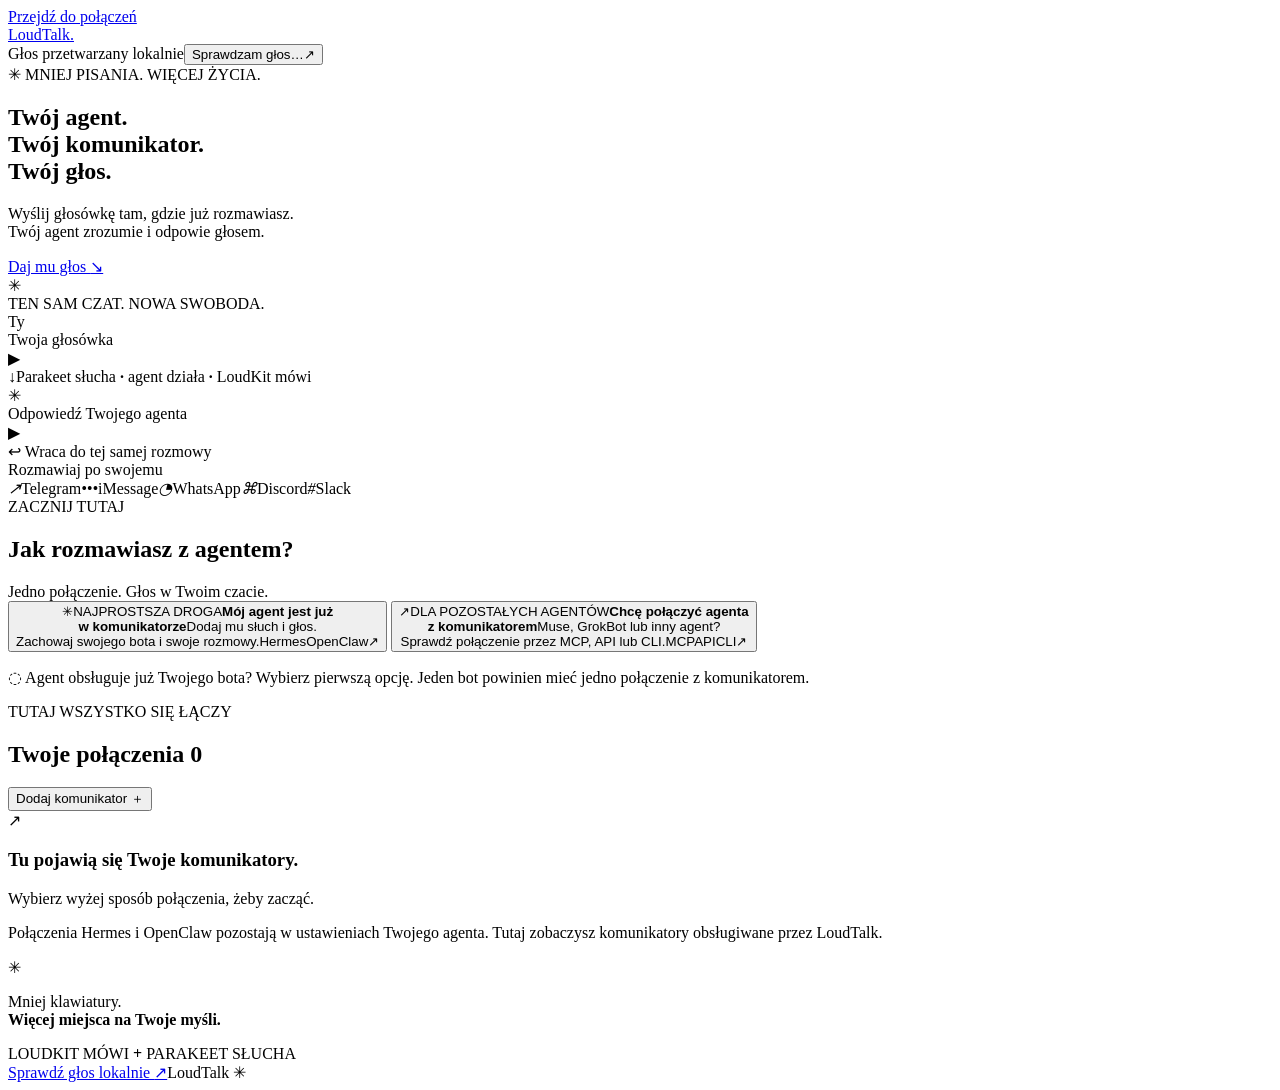
==== src/loudtalk/static/index.html @ b62f1249 "Release free open-source Loudkit Voice with agent integrations" ====
<!doctype html>
<html lang="pl">
<head>
  <meta charset="utf-8">
  <meta name="viewport" content="width=device-width, initial-scale=1">
  <meta name="theme-color" content="#faf7f0">
  <meta name="description" content="Głosówki do Twojego agenta w komunikatorze, którego już używasz. LoudKit mówi, Parakeet słucha.">
  <title>LoudTalk — Twój agent ma głos</title>
  <link rel="icon" href="/static/favicon.svg" type="image/svg+xml">
  <link rel="stylesheet" href="/static/styles.css">
  <script src="/static/app.js" defer></script>
</head>
<body>
  <a class="skip-link" href="#main">Przejdź do połączeń</a>
  <div class="page-shell">
    <header class="topbar">
      <a class="brand" href="/" aria-label="LoudTalk — strona główna"><span class="brand-wave" aria-hidden="true"><i></i><i></i><i></i><i></i><i></i></span>LoudTalk<span class="brand-period">.</span></a>
      <div class="topbar-actions"><span class="local-label"><span class="dot"></span>Głos przetwarzany lokalnie</span><button class="engine-button" id="engine-status" aria-controls="engine-panel" aria-expanded="false"><span class="dot"></span><span id="engine-status-label">Sprawdzam głos…</span><span aria-hidden="true">↗</span></button></div>
    </header>
    <main id="main" tabindex="-1">
      <div class="connection-alert" id="connection-alert" role="alert" hidden>Nie mogę połączyć się z LoudTalk. Sprawdź, czy aplikacja jest uruchomiona. <button id="retry-load" class="text-button">Spróbuj ponownie</button></div>
      <section class="engine-panel" id="engine-panel" aria-labelledby="engine-title" hidden>
        <span class="engine-spark" aria-hidden="true">✳</span><div class="engine-copy"><h2 id="engine-title">Przygotuj głos, raz.</h2><p id="engine-description">Parakeet rozpozna Twoje słowa, a LoudKit przeczyta odpowiedź. Modele działają na tym komputerze.</p><div class="engine-chips"><span id="stt-chip">Parakeet · sprawdzam</span><span id="tts-chip">LoudKit · sprawdzam</span></div></div><button id="prepare-engines" class="button dark">Przygotuj głos <span aria-hidden="true">↓</span></button><button id="close-engine-panel" class="close-button" aria-label="Zwiń panel głosu">×</button>
      </section>
      <section class="hero" aria-labelledby="hero-title">
        <div class="hero-copy"><span class="eyebrow"><span class="tiny-spark" aria-hidden="true">✳</span> MNIEJ PISANIA. WIĘCEJ ŻYCIA.</span><h1 id="hero-title">Twój agent.<br>Twój komunikator.<br><span>Twój głos.</span></h1><p>Wyślij głosówkę tam, gdzie już rozmawiasz.<br>Twój agent zrozumie i odpowie głosem.</p><a class="hero-link" href="#setup">Daj mu głos <span aria-hidden="true">↘</span></a></div>
        <div class="voice-scene" aria-label="Schemat: Twoja głosówka trafia do agenta, a odpowiedź wraca do tego samego komunikatora">
          <span class="scene-orbit orbit-one" aria-hidden="true"></span><span class="scene-orbit orbit-two" aria-hidden="true"></span><span class="scene-star" aria-hidden="true">✳</span>
          <div class="scene-caption">TEN SAM CZAT. NOWA SWOBODA.</div>
          <div class="voice-bubble yours"><span class="bubble-avatar">Ty</span><div><span class="bubble-title">Twoja głosówka</span><div class="audio-wave" aria-hidden="true"><span class="play-icon">▶</span><i></i><i></i><i></i><i></i><i></i><i></i><i></i><i></i><i></i><i></i><i></i><i></i><i></i><i></i><i></i><i></i><i></i><i></i></div></div></div>
          <div class="scene-route"><span aria-hidden="true">↓</span><span>Parakeet słucha <b>·</b> agent działa <b>·</b> LoudKit mówi</span></div>
          <div class="voice-bubble theirs"><span class="bubble-avatar agent-avatar" aria-hidden="true">✳</span><div><span class="bubble-title">Odpowiedź Twojego agenta</span><div class="audio-wave" aria-hidden="true"><span class="play-icon">▶</span><i></i><i></i><i></i><i></i><i></i><i></i><i></i><i></i><i></i><i></i><i></i><i></i><i></i><i></i><i></i></div></div></div>
          <div class="scene-bottom"><span aria-hidden="true">↩</span> Wraca do tej samej rozmowy</div>
        </div>
      </section>
      <div class="messenger-strip" aria-label="Komunikatory"><span>Rozmawiaj po swojemu</span><div><span><i class="messenger-mark telegram" aria-hidden="true">↗</i>Telegram</span><span><i class="messenger-mark imessage" aria-hidden="true">•••</i>iMessage</span><span><i class="messenger-mark whatsapp" aria-hidden="true">◔</i>WhatsApp</span><span><i class="messenger-mark discord" aria-hidden="true">⌘</i>Discord</span><span><i class="messenger-mark slack" aria-hidden="true">#</i>Slack</span></div></div>
      <section class="setup-section" id="setup" aria-labelledby="setup-title">
        <div class="section-heading"><div><span class="eyebrow">ZACZNIJ TUTAJ</span><h2 id="setup-title">Jak rozmawiasz z agentem?</h2></div><span class="section-aside">Jedno połączenie. Głos w Twoim czacie.</span></div>
        <div class="setup-options">
          <button id="open-native" class="setup-card native-card"><span class="card-top"><span class="card-symbol" aria-hidden="true">✳</span><span class="pill recommended">NAJPROSTSZA DROGA</span></span><strong>Mój agent jest już<br>w komunikatorze</strong><span class="card-description">Dodaj mu słuch i głos.<br>Zachowaj swojego bota i swoje rozmowy.</span><span class="card-bottom"><span class="agent-name-tags"><span>Hermes</span><span>OpenClaw</span></span><span class="round-arrow" aria-hidden="true">↗</span></span></button>
          <button id="open-channel" class="setup-card bridge-card"><span class="card-top"><span class="card-symbol" aria-hidden="true">↗</span><span class="pill">DLA POZOSTAŁYCH AGENTÓW</span></span><strong>Chcę połączyć agenta<br>z komunikatorem</strong><span class="card-description">Muse, GrokBot lub inny agent?<br>Sprawdź połączenie przez MCP, API lub CLI.</span><span class="card-bottom"><span class="agent-name-tags"><span>MCP</span><span>API</span><span>CLI</span></span><span class="round-arrow" aria-hidden="true">↗</span></span></button>
        </div>
        <p class="setup-footnote"><span aria-hidden="true">◌</span> Agent obsługuje już Twojego bota? Wybierz pierwszą opcję. Jeden bot powinien mieć jedno połączenie z komunikatorem.</p>
      </section>
      <section id="pairing-section" class="pairing-section" aria-labelledby="pairing-title" hidden><div class="section-heading"><div><span class="eyebrow">PIERWSZA GŁOSÓWKA</span><h2 id="pairing-title">To Ty?</h2></div></div><p class="section-description">Potwierdź swoją rozmowę. Dopiero wtedy agent będzie mógł wykonywać polecenia z tego czatu.</p><div id="pairing-list" class="pairing-list"></div></section>
      <section class="channels-section" aria-labelledby="channels-title"><div class="section-heading"><div><span class="eyebrow">TUTAJ WSZYSTKO SIĘ ŁĄCZY</span><h2 id="channels-title">Twoje połączenia <span id="channel-count" class="count">0</span></h2></div><button class="text-button" id="add-channel">Dodaj komunikator <span aria-hidden="true">＋</span></button></div><div id="channel-list" class="channel-list"><div class="empty-state"><span class="empty-symbol" aria-hidden="true">↗</span><div><h3>Tu pojawią się Twoje komunikatory.</h3><p>Wybierz wyżej sposób połączenia, żeby zacząć.</p></div></div></div><p class="native-note">Połączenia Hermes i OpenClaw pozostają w ustawieniach Twojego agenta. Tutaj zobaczysz komunikatory obsługiwane przez LoudTalk.</p></section>
      <section class="activity-section" id="activity-section" aria-labelledby="activity-title" hidden><div class="section-heading"><div><span class="eyebrow">Z TWOICH KOMUNIKATORÓW</span><h2 id="activity-title">Ostatnie głosówki</h2></div><span class="section-aside">Tylko rzeczywista aktywność</span></div><div id="event-list" class="event-list"></div></section>
      <div class="closing-note"><span aria-hidden="true">✳</span><p>Mniej klawiatury.<br><strong>Więcej miejsca na Twoje myśli.</strong></p></div>
    </main>
    <footer class="footer"><span>LOUDKIT MÓWI <b>+</b> PARAKEET SŁUCHA</span><div><a href="/static/playground.html">Sprawdź głos lokalnie <span aria-hidden="true">↗</span></a><span>LoudTalk <span aria-hidden="true">✳</span></span></div></footer>
  </div>

  <dialog id="native-dialog" class="setup-dialog" aria-labelledby="native-title"><div class="dialog-topline"><span class="eyebrow">TWÓJ BOT ZOSTAJE Z TOBĄ</span><button class="close-button" data-close="native-dialog" aria-label="Zamknij">×</button></div><h2 id="native-title">Dodaj agentowi głos.</h2><p class="dialog-intro">LoudTalk zajmie się rozpoznawaniem i syntezą mowy. Wiadomości nadal odbiera Twój agent.</p><form id="native-form"><span class="field-label" id="native-choice-label">Z którego agenta korzystasz?</span><div id="native-options" class="native-options" role="group" aria-labelledby="native-choice-label"></div><input type="hidden" id="native-agent" required><div class="field"><label for="native-voice">Jak ma brzmieć odpowiedź?</label><select id="native-voice"></select></div><details class="advanced"><summary>Agent działa na innym komputerze?</summary><p>Połącz komputery tunelem i podaj lokalny adres API na komputerze agenta, kończący się na /v1. Sam adres 127.0.0.1 zawsze wskazuje komputer agenta.</p><label for="native-base-url">Adres LoudTalk widoczny dla agenta</label><input type="url" id="native-base-url" required placeholder="http://127.0.0.1:8765/v1"></details><p id="native-error" class="form-error" role="alert" hidden></p><button class="button coral full-width" id="generate-native" type="submit">Pokaż konfigurację <span aria-hidden="true">→</span></button></form><section id="native-result" class="native-result" aria-label="Konfiguracja agenta" hidden></section><div class="native-alternative"><p>GrokBot, Muse lub inny agent?</p><button id="native-other-agent" type="button" class="text-button">Sprawdź sposób połączenia <span aria-hidden="true">↗</span></button></div></dialog>

  <dialog id="channel-dialog" class="setup-dialog" aria-labelledby="channel-dialog-title"><div class="dialog-topline"><span class="eyebrow" id="channel-step">1 / 2 · WYBIERZ KOMUNIKATOR</span><button class="close-button" data-close="channel-dialog" aria-label="Zamknij">×</button></div><h2 id="channel-dialog-title">Gdzie chcesz rozmawiać?</h2><p class="dialog-intro" id="channel-dialog-intro">Połącz komunikator ze swoim agentem. Głosówki i odpowiedzi zostają w tym samym czacie.</p><div id="platform-picker" class="platform-picker"></div><form id="channel-form" hidden><button type="button" id="change-platform" class="text-button back-button">← Zmień komunikator</button><div id="platform-guide" class="platform-guide"></div><div class="field"><label for="channel-name">Nazwa połączenia</label><input id="channel-name" required maxlength="100" autocomplete="off" placeholder="np. Mój Telegram"></div><div class="field"><label for="channel-agent">Który agent ma odpowiadać?</label><select id="channel-agent" required></select><button type="button" id="add-agent" class="text-button inline-add">＋ Dodaj swojego agenta</button><button type="button" id="configure-agent" class="text-button inline-add" hidden>Pokaż konfigurację narzędzi MCP ↗</button><p id="channel-agent-help" class="field-help">Wybierz prawdziwe połączenie z agentem, którego już używasz.</p></div><div id="channel-fields"></div><div id="channel-webhook-hint" class="inline-note" hidden>Ten komunikator musi wysyłać zdarzenia na publiczny adres HTTPS. Po zapisaniu pokażemy adres odbioru i dalsze kroki.</div><p id="channel-error" class="form-error" role="alert" hidden></p><div class="dialog-footer"><p>Zapiszesz połączenie.<br>Włączysz je w następnym kroku.</p><button type="submit" id="save-channel" class="button coral">Zapisz połączenie <span aria-hidden="true">→</span></button></div></form></dialog>

  <dialog id="connection-dialog" class="setup-dialog" aria-labelledby="connection-title"><div class="dialog-topline"><span class="eyebrow">TWOJE POŁĄCZENIE</span><button class="close-button" data-close="connection-dialog" aria-label="Zamknij">×</button></div><div id="connection-content"></div><p id="connection-error" class="form-error" role="alert" hidden></p></dialog>

  <dialog id="agent-dialog" class="setup-dialog" aria-labelledby="agent-title"><div class="dialog-topline"><span class="eyebrow">AGENT, KTÓREGO JUŻ UŻYWASZ</span><button class="close-button" data-close="agent-dialog" aria-label="Zamknij">×</button></div><h2 id="agent-title">Kto ma Ci odpowiadać?</h2><p class="dialog-intro">Podłącz swój program lub adres API. Jego odpowiedzi zamienimy w głosówki.</p><form id="agent-form"><div class="field"><label for="agent-kind">Sposób połączenia</label><select id="agent-kind"><option value="inbox">Mój agent korzysta z MCP / narzędzi</option><option value="command">Aplikacja na tym komputerze · CLI</option><option value="openai">API zgodne z OpenAI</option><option value="webhook">Własny bot lub workflow · webhook</option></select></div><div class="form-grid"><div class="field"><label for="agent-name">Nazwa agenta</label><input id="agent-name" required maxlength="60" autocomplete="off" placeholder="np. Mój Hermes"></div><div class="field"><label for="agent-voice">Głos odpowiedzi</label><select id="agent-voice"></select></div></div><div id="agent-inbox-fields"><div class="inline-note">Dla agenta, który potrafi wywoływać narzędzia MCP lub polecenia LoudTalk. Agent sam odbiera głosówki ze skrzynki i oddaje odpowiedź do komunikatora. Sprawdź, czy Twój agent obsługuje takie narzędzia. <a href="/docs/grokbot.md" target="_blank" rel="noopener noreferrer">Instrukcja dla Grok Bot ↗</a></div><p class="field-help">Po zapisaniu pokażemy konfigurację do skopiowania.</p><div id="agent-mcp-result" hidden></div></div><div id="agent-command-fields" hidden><div class="field"><label for="agent-command">Program</label><select id="agent-command"></select><p class="field-help">Najpierw zainstaluj program i zaloguj się w nim. Agent użyje swoich zwykłych uprawnień.</p></div><div class="field"><label for="agent-directory">Folder pracy agenta</label><input id="agent-directory" autocomplete="off" placeholder="/Users/…/Developer/projekt"></div></div><div id="agent-endpoint-fields" hidden><div class="field"><label for="agent-endpoint" id="agent-endpoint-label">Adres API</label><input id="agent-endpoint" type="url" autocomplete="off" placeholder="http://localhost:8000/v1/chat/completions"></div><div class="field" id="agent-model-field"><label for="agent-model">Model</label><input id="agent-model" autocomplete="off" placeholder="Nazwa modelu z Twojego serwera"></div><div class="field"><label for="agent-api-key">Klucz API <span>jeśli wymagany</span></label><input id="agent-api-key" type="password" autocomplete="new-password" placeholder="Klucz zostaje na tym komputerze"></div><p id="agent-endpoint-help" class="field-help"></p></div><p id="agent-error" class="form-error" role="alert" hidden></p><button id="save-agent" type="submit" class="button coral full-width">Dodaj agenta <span aria-hidden="true">→</span></button></form></dialog>
  <dialog id="mcp-dialog" class="setup-dialog" aria-labelledby="mcp-title"><div class="dialog-topline"><span class="eyebrow">TWOJE NARZĘDZIA GŁOSOWE</span><button class="close-button" data-close="mcp-dialog" aria-label="Zamknij">×</button></div><h2 id="mcp-title">Połącz swojego agenta.</h2><div id="mcp-setup-content"></div></dialog>
  <div id="toast-region" class="toast-region" aria-live="polite" aria-atomic="true"></div>
</body>
</html>
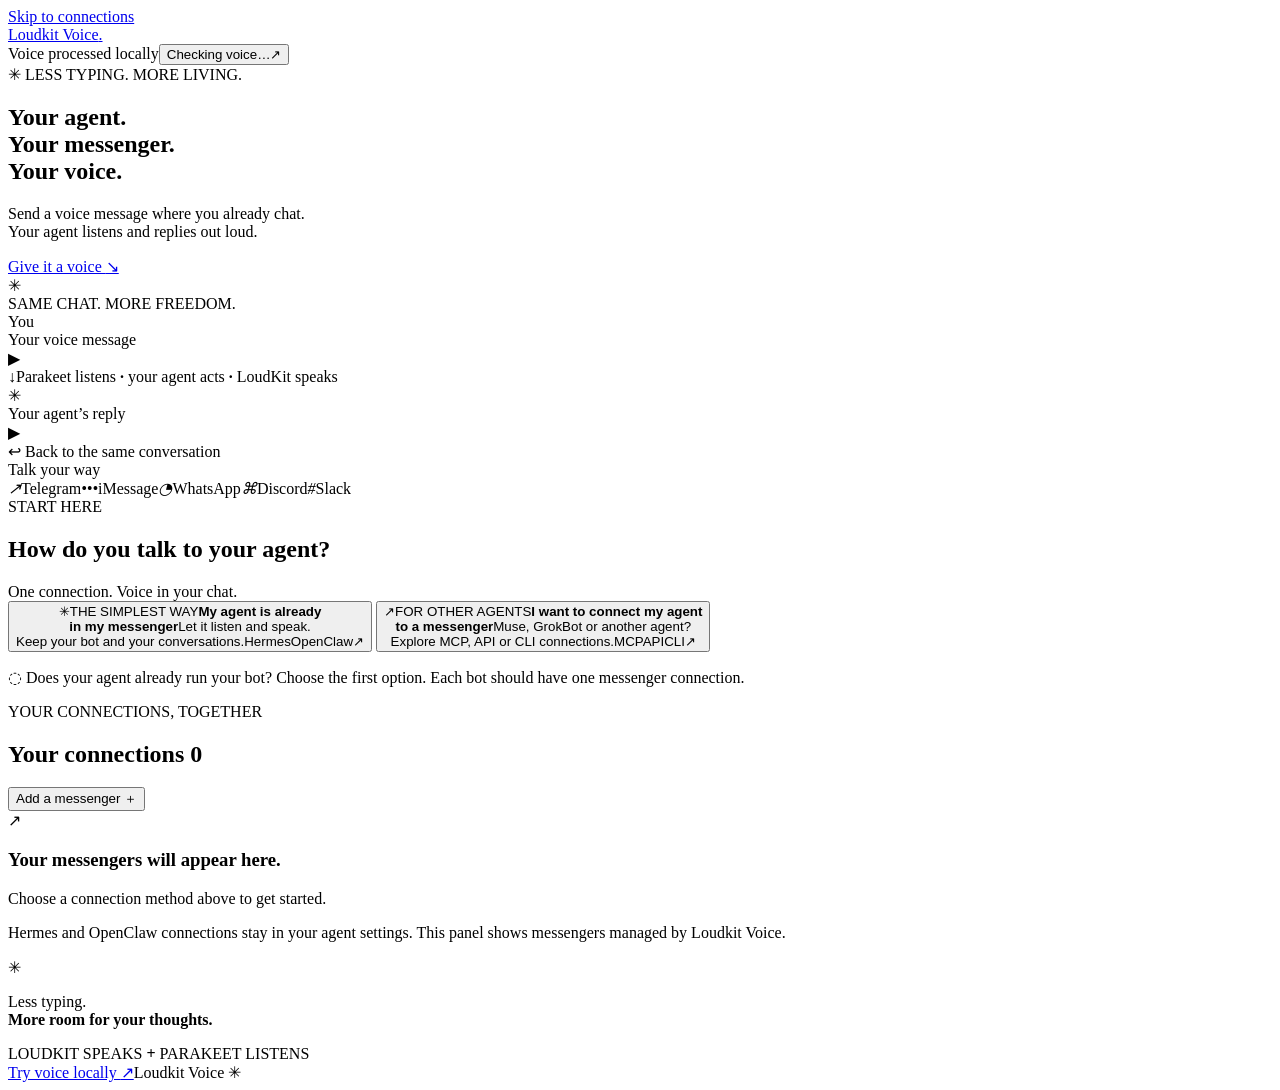
==== commit 14a290a4: "Use English setup and Sophie by default while preserving saved voices" ====
--- a/src/loudtalk/static/index.html
+++ b/src/loudtalk/static/index.html
@@ -1,63 +1,63 @@
 <!doctype html>
-<html lang="pl">
+<html lang="en">
 <head>
   <meta charset="utf-8">
   <meta name="viewport" content="width=device-width, initial-scale=1">
   <meta name="theme-color" content="#faf7f0">
-  <meta name="description" content="Głosówki do Twojego agenta w komunikatorze, którego już używasz. LoudKit mówi, Parakeet słucha.">
-  <title>LoudTalk — Twój agent ma głos</title>
+  <meta name="description" content="Voice messages for your agent in the messenger you already use. LoudKit speaks, Parakeet listens.">
+  <title>Loudkit Voice — Give your agent a voice</title>
   <link rel="icon" href="/static/favicon.svg" type="image/svg+xml">
   <link rel="stylesheet" href="/static/styles.css">
   <script src="/static/app.js" defer></script>
 </head>
 <body>
-  <a class="skip-link" href="#main">Przejdź do połączeń</a>
+  <a class="skip-link" href="#main">Skip to connections</a>
   <div class="page-shell">
     <header class="topbar">
-      <a class="brand" href="/" aria-label="LoudTalk — strona główna"><span class="brand-wave" aria-hidden="true"><i></i><i></i><i></i><i></i><i></i></span>LoudTalk<span class="brand-period">.</span></a>
-      <div class="topbar-actions"><span class="local-label"><span class="dot"></span>Głos przetwarzany lokalnie</span><button class="engine-button" id="engine-status" aria-controls="engine-panel" aria-expanded="false"><span class="dot"></span><span id="engine-status-label">Sprawdzam głos…</span><span aria-hidden="true">↗</span></button></div>
+      <a class="brand" href="/" aria-label="Loudkit Voice — home"><span class="brand-wave" aria-hidden="true"><i></i><i></i><i></i><i></i><i></i></span>Loudkit Voice<span class="brand-period">.</span></a>
+      <div class="topbar-actions"><span class="local-label"><span class="dot"></span>Voice processed locally</span><button class="engine-button" id="engine-status" aria-controls="engine-panel" aria-expanded="false"><span class="dot"></span><span id="engine-status-label">Checking voice…</span><span aria-hidden="true">↗</span></button></div>
     </header>
     <main id="main" tabindex="-1">
-      <div class="connection-alert" id="connection-alert" role="alert" hidden>Nie mogę połączyć się z LoudTalk. Sprawdź, czy aplikacja jest uruchomiona. <button id="retry-load" class="text-button">Spróbuj ponownie</button></div>
+      <div class="connection-alert" id="connection-alert" role="alert" hidden>Cannot connect to Loudkit Voice. Check that the app is running. <button id="retry-load" class="text-button">Try again</button></div>
       <section class="engine-panel" id="engine-panel" aria-labelledby="engine-title" hidden>
-        <span class="engine-spark" aria-hidden="true">✳</span><div class="engine-copy"><h2 id="engine-title">Przygotuj głos, raz.</h2><p id="engine-description">Parakeet rozpozna Twoje słowa, a LoudKit przeczyta odpowiedź. Modele działają na tym komputerze.</p><div class="engine-chips"><span id="stt-chip">Parakeet · sprawdzam</span><span id="tts-chip">LoudKit · sprawdzam</span></div></div><button id="prepare-engines" class="button dark">Przygotuj głos <span aria-hidden="true">↓</span></button><button id="close-engine-panel" class="close-button" aria-label="Zwiń panel głosu">×</button>
+        <span class="engine-spark" aria-hidden="true">✳</span><div class="engine-copy"><h2 id="engine-title">Set up voice once.</h2><p id="engine-description">Parakeet transcribes your words and LoudKit reads the reply. Both models run on this computer.</p><div class="engine-chips"><span id="stt-chip">Parakeet · checking</span><span id="tts-chip">LoudKit · checking</span></div></div><button id="prepare-engines" class="button dark">Set up voice <span aria-hidden="true">↓</span></button><button id="close-engine-panel" class="close-button" aria-label="Collapse voice panel">×</button>
       </section>
       <section class="hero" aria-labelledby="hero-title">
-        <div class="hero-copy"><span class="eyebrow"><span class="tiny-spark" aria-hidden="true">✳</span> MNIEJ PISANIA. WIĘCEJ ŻYCIA.</span><h1 id="hero-title">Twój agent.<br>Twój komunikator.<br><span>Twój głos.</span></h1><p>Wyślij głosówkę tam, gdzie już rozmawiasz.<br>Twój agent zrozumie i odpowie głosem.</p><a class="hero-link" href="#setup">Daj mu głos <span aria-hidden="true">↘</span></a></div>
-        <div class="voice-scene" aria-label="Schemat: Twoja głosówka trafia do agenta, a odpowiedź wraca do tego samego komunikatora">
+        <div class="hero-copy"><span class="eyebrow"><span class="tiny-spark" aria-hidden="true">✳</span> LESS TYPING. MORE LIVING.</span><h1 id="hero-title">Your agent.<br>Your messenger.<br><span>Your voice.</span></h1><p>Send a voice message where you already chat.<br>Your agent listens and replies out loud.</p><a class="hero-link" href="#setup">Give it a voice <span aria-hidden="true">↘</span></a></div>
+        <div class="voice-scene" aria-label="Your voice message goes to your agent and the reply returns to the same messenger">
           <span class="scene-orbit orbit-one" aria-hidden="true"></span><span class="scene-orbit orbit-two" aria-hidden="true"></span><span class="scene-star" aria-hidden="true">✳</span>
-          <div class="scene-caption">TEN SAM CZAT. NOWA SWOBODA.</div>
-          <div class="voice-bubble yours"><span class="bubble-avatar">Ty</span><div><span class="bubble-title">Twoja głosówka</span><div class="audio-wave" aria-hidden="true"><span class="play-icon">▶</span><i></i><i></i><i></i><i></i><i></i><i></i><i></i><i></i><i></i><i></i><i></i><i></i><i></i><i></i><i></i><i></i><i></i><i></i></div></div></div>
-          <div class="scene-route"><span aria-hidden="true">↓</span><span>Parakeet słucha <b>·</b> agent działa <b>·</b> LoudKit mówi</span></div>
-          <div class="voice-bubble theirs"><span class="bubble-avatar agent-avatar" aria-hidden="true">✳</span><div><span class="bubble-title">Odpowiedź Twojego agenta</span><div class="audio-wave" aria-hidden="true"><span class="play-icon">▶</span><i></i><i></i><i></i><i></i><i></i><i></i><i></i><i></i><i></i><i></i><i></i><i></i><i></i><i></i><i></i></div></div></div>
-          <div class="scene-bottom"><span aria-hidden="true">↩</span> Wraca do tej samej rozmowy</div>
+          <div class="scene-caption">SAME CHAT. MORE FREEDOM.</div>
+          <div class="voice-bubble yours"><span class="bubble-avatar">You</span><div><span class="bubble-title">Your voice message</span><div class="audio-wave" aria-hidden="true"><span class="play-icon">▶</span><i></i><i></i><i></i><i></i><i></i><i></i><i></i><i></i><i></i><i></i><i></i><i></i><i></i><i></i><i></i><i></i><i></i><i></i></div></div></div>
+          <div class="scene-route"><span aria-hidden="true">↓</span><span>Parakeet listens <b>·</b> your agent acts <b>·</b> LoudKit speaks</span></div>
+          <div class="voice-bubble theirs"><span class="bubble-avatar agent-avatar" aria-hidden="true">✳</span><div><span class="bubble-title">Your agent’s reply</span><div class="audio-wave" aria-hidden="true"><span class="play-icon">▶</span><i></i><i></i><i></i><i></i><i></i><i></i><i></i><i></i><i></i><i></i><i></i><i></i><i></i><i></i><i></i></div></div></div>
+          <div class="scene-bottom"><span aria-hidden="true">↩</span> Back to the same conversation</div>
         </div>
       </section>
-      <div class="messenger-strip" aria-label="Komunikatory"><span>Rozmawiaj po swojemu</span><div><span><i class="messenger-mark telegram" aria-hidden="true">↗</i>Telegram</span><span><i class="messenger-mark imessage" aria-hidden="true">•••</i>iMessage</span><span><i class="messenger-mark whatsapp" aria-hidden="true">◔</i>WhatsApp</span><span><i class="messenger-mark discord" aria-hidden="true">⌘</i>Discord</span><span><i class="messenger-mark slack" aria-hidden="true">#</i>Slack</span></div></div>
+      <div class="messenger-strip" aria-label="Messengers"><span>Talk your way</span><div><span><i class="messenger-mark telegram" aria-hidden="true">↗</i>Telegram</span><span><i class="messenger-mark imessage" aria-hidden="true">•••</i>iMessage</span><span><i class="messenger-mark whatsapp" aria-hidden="true">◔</i>WhatsApp</span><span><i class="messenger-mark discord" aria-hidden="true">⌘</i>Discord</span><span><i class="messenger-mark slack" aria-hidden="true">#</i>Slack</span></div></div>
       <section class="setup-section" id="setup" aria-labelledby="setup-title">
-        <div class="section-heading"><div><span class="eyebrow">ZACZNIJ TUTAJ</span><h2 id="setup-title">Jak rozmawiasz z agentem?</h2></div><span class="section-aside">Jedno połączenie. Głos w Twoim czacie.</span></div>
+        <div class="section-heading"><div><span class="eyebrow">START HERE</span><h2 id="setup-title">How do you talk to your agent?</h2></div><span class="section-aside">One connection. Voice in your chat.</span></div>
         <div class="setup-options">
-          <button id="open-native" class="setup-card native-card"><span class="card-top"><span class="card-symbol" aria-hidden="true">✳</span><span class="pill recommended">NAJPROSTSZA DROGA</span></span><strong>Mój agent jest już<br>w komunikatorze</strong><span class="card-description">Dodaj mu słuch i głos.<br>Zachowaj swojego bota i swoje rozmowy.</span><span class="card-bottom"><span class="agent-name-tags"><span>Hermes</span><span>OpenClaw</span></span><span class="round-arrow" aria-hidden="true">↗</span></span></button>
-          <button id="open-channel" class="setup-card bridge-card"><span class="card-top"><span class="card-symbol" aria-hidden="true">↗</span><span class="pill">DLA POZOSTAŁYCH AGENTÓW</span></span><strong>Chcę połączyć agenta<br>z komunikatorem</strong><span class="card-description">Muse, GrokBot lub inny agent?<br>Sprawdź połączenie przez MCP, API lub CLI.</span><span class="card-bottom"><span class="agent-name-tags"><span>MCP</span><span>API</span><span>CLI</span></span><span class="round-arrow" aria-hidden="true">↗</span></span></button>
+          <button id="open-native" class="setup-card native-card"><span class="card-top"><span class="card-symbol" aria-hidden="true">✳</span><span class="pill recommended">THE SIMPLEST WAY</span></span><strong>My agent is already<br>in my messenger</strong><span class="card-description">Let it listen and speak.<br>Keep your bot and your conversations.</span><span class="card-bottom"><span class="agent-name-tags"><span>Hermes</span><span>OpenClaw</span></span><span class="round-arrow" aria-hidden="true">↗</span></span></button>
+          <button id="open-channel" class="setup-card bridge-card"><span class="card-top"><span class="card-symbol" aria-hidden="true">↗</span><span class="pill">FOR OTHER AGENTS</span></span><strong>I want to connect my agent<br>to a messenger</strong><span class="card-description">Muse, GrokBot or another agent?<br>Explore MCP, API or CLI connections.</span><span class="card-bottom"><span class="agent-name-tags"><span>MCP</span><span>API</span><span>CLI</span></span><span class="round-arrow" aria-hidden="true">↗</span></span></button>
         </div>
-        <p class="setup-footnote"><span aria-hidden="true">◌</span> Agent obsługuje już Twojego bota? Wybierz pierwszą opcję. Jeden bot powinien mieć jedno połączenie z komunikatorem.</p>
+        <p class="setup-footnote"><span aria-hidden="true">◌</span> Does your agent already run your bot? Choose the first option. Each bot should have one messenger connection.</p>
       </section>
-      <section id="pairing-section" class="pairing-section" aria-labelledby="pairing-title" hidden><div class="section-heading"><div><span class="eyebrow">PIERWSZA GŁOSÓWKA</span><h2 id="pairing-title">To Ty?</h2></div></div><p class="section-description">Potwierdź swoją rozmowę. Dopiero wtedy agent będzie mógł wykonywać polecenia z tego czatu.</p><div id="pairing-list" class="pairing-list"></div></section>
-      <section class="channels-section" aria-labelledby="channels-title"><div class="section-heading"><div><span class="eyebrow">TUTAJ WSZYSTKO SIĘ ŁĄCZY</span><h2 id="channels-title">Twoje połączenia <span id="channel-count" class="count">0</span></h2></div><button class="text-button" id="add-channel">Dodaj komunikator <span aria-hidden="true">＋</span></button></div><div id="channel-list" class="channel-list"><div class="empty-state"><span class="empty-symbol" aria-hidden="true">↗</span><div><h3>Tu pojawią się Twoje komunikatory.</h3><p>Wybierz wyżej sposób połączenia, żeby zacząć.</p></div></div></div><p class="native-note">Połączenia Hermes i OpenClaw pozostają w ustawieniach Twojego agenta. Tutaj zobaczysz komunikatory obsługiwane przez LoudTalk.</p></section>
-      <section class="activity-section" id="activity-section" aria-labelledby="activity-title" hidden><div class="section-heading"><div><span class="eyebrow">Z TWOICH KOMUNIKATORÓW</span><h2 id="activity-title">Ostatnie głosówki</h2></div><span class="section-aside">Tylko rzeczywista aktywność</span></div><div id="event-list" class="event-list"></div></section>
-      <div class="closing-note"><span aria-hidden="true">✳</span><p>Mniej klawiatury.<br><strong>Więcej miejsca na Twoje myśli.</strong></p></div>
+      <section id="pairing-section" class="pairing-section" aria-labelledby="pairing-title" hidden><div class="section-heading"><div><span class="eyebrow">YOUR FIRST VOICE MESSAGE</span><h2 id="pairing-title">Is this you?</h2></div></div><p class="section-description">Confirm your conversation before your agent can act on commands from this chat.</p><div id="pairing-list" class="pairing-list"></div></section>
+      <section class="channels-section" aria-labelledby="channels-title"><div class="section-heading"><div><span class="eyebrow">YOUR CONNECTIONS, TOGETHER</span><h2 id="channels-title">Your connections <span id="channel-count" class="count">0</span></h2></div><button class="text-button" id="add-channel">Add a messenger <span aria-hidden="true">＋</span></button></div><div id="channel-list" class="channel-list"><div class="empty-state"><span class="empty-symbol" aria-hidden="true">↗</span><div><h3>Your messengers will appear here.</h3><p>Choose a connection method above to get started.</p></div></div></div><p class="native-note">Hermes and OpenClaw connections stay in your agent settings. This panel shows messengers managed by Loudkit Voice.</p></section>
+      <section class="activity-section" id="activity-section" aria-labelledby="activity-title" hidden><div class="section-heading"><div><span class="eyebrow">FROM YOUR MESSENGERS</span><h2 id="activity-title">Recent voice messages</h2></div><span class="section-aside">Live activity only</span></div><div id="event-list" class="event-list"></div></section>
+      <div class="closing-note"><span aria-hidden="true">✳</span><p>Less typing.<br><strong>More room for your thoughts.</strong></p></div>
     </main>
-    <footer class="footer"><span>LOUDKIT MÓWI <b>+</b> PARAKEET SŁUCHA</span><div><a href="/static/playground.html">Sprawdź głos lokalnie <span aria-hidden="true">↗</span></a><span>LoudTalk <span aria-hidden="true">✳</span></span></div></footer>
+    <footer class="footer"><span>LOUDKIT SPEAKS <b>+</b> PARAKEET LISTENS</span><div><a href="/static/playground.html">Try voice locally <span aria-hidden="true">↗</span></a><span>Loudkit Voice <span aria-hidden="true">✳</span></span></div></footer>
   </div>
 
-  <dialog id="native-dialog" class="setup-dialog" aria-labelledby="native-title"><div class="dialog-topline"><span class="eyebrow">TWÓJ BOT ZOSTAJE Z TOBĄ</span><button class="close-button" data-close="native-dialog" aria-label="Zamknij">×</button></div><h2 id="native-title">Dodaj agentowi głos.</h2><p class="dialog-intro">LoudTalk zajmie się rozpoznawaniem i syntezą mowy. Wiadomości nadal odbiera Twój agent.</p><form id="native-form"><span class="field-label" id="native-choice-label">Z którego agenta korzystasz?</span><div id="native-options" class="native-options" role="group" aria-labelledby="native-choice-label"></div><input type="hidden" id="native-agent" required><div class="field"><label for="native-voice">Jak ma brzmieć odpowiedź?</label><select id="native-voice"></select></div><details class="advanced"><summary>Agent działa na innym komputerze?</summary><p>Połącz komputery tunelem i podaj lokalny adres API na komputerze agenta, kończący się na /v1. Sam adres 127.0.0.1 zawsze wskazuje komputer agenta.</p><label for="native-base-url">Adres LoudTalk widoczny dla agenta</label><input type="url" id="native-base-url" required placeholder="http://127.0.0.1:8765/v1"></details><p id="native-error" class="form-error" role="alert" hidden></p><button class="button coral full-width" id="generate-native" type="submit">Pokaż konfigurację <span aria-hidden="true">→</span></button></form><section id="native-result" class="native-result" aria-label="Konfiguracja agenta" hidden></section><div class="native-alternative"><p>GrokBot, Muse lub inny agent?</p><button id="native-other-agent" type="button" class="text-button">Sprawdź sposób połączenia <span aria-hidden="true">↗</span></button></div></dialog>
+  <dialog id="native-dialog" class="setup-dialog" aria-labelledby="native-title"><div class="dialog-topline"><span class="eyebrow">KEEP YOUR EXISTING BOT</span><button class="close-button" data-close="native-dialog" aria-label="Close">×</button></div><h2 id="native-title">Give your agent a voice.</h2><p class="dialog-intro">Loudkit Voice handles speech recognition and synthesis. Your agent keeps receiving messages.</p><form id="native-form"><span class="field-label" id="native-choice-label">Which agent do you use?</span><div id="native-options" class="native-options" role="group" aria-labelledby="native-choice-label"></div><input type="hidden" id="native-agent" required><div class="field"><label for="native-voice">Choose a reply voice</label><select id="native-voice"></select></div><details class="advanced"><summary>Is your agent on another computer?</summary><p>Connect the computers with a tunnel and enter the local API address on the agent’s computer, ending in /v1. The address 127.0.0.1 always refers to the agent’s computer.</p><label for="native-base-url">Loudkit Voice address reachable by your agent</label><input type="url" id="native-base-url" required placeholder="http://127.0.0.1:8765/v1"></details><p id="native-error" class="form-error" role="alert" hidden></p><button class="button coral full-width" id="generate-native" type="submit">Show configuration <span aria-hidden="true">→</span></button></form><section id="native-result" class="native-result" aria-label="Agent configuration" hidden></section><div class="native-alternative"><p>GrokBot, Muse or another agent?</p><button id="native-other-agent" type="button" class="text-button">Explore connection options <span aria-hidden="true">↗</span></button></div></dialog>
 
-  <dialog id="channel-dialog" class="setup-dialog" aria-labelledby="channel-dialog-title"><div class="dialog-topline"><span class="eyebrow" id="channel-step">1 / 2 · WYBIERZ KOMUNIKATOR</span><button class="close-button" data-close="channel-dialog" aria-label="Zamknij">×</button></div><h2 id="channel-dialog-title">Gdzie chcesz rozmawiać?</h2><p class="dialog-intro" id="channel-dialog-intro">Połącz komunikator ze swoim agentem. Głosówki i odpowiedzi zostają w tym samym czacie.</p><div id="platform-picker" class="platform-picker"></div><form id="channel-form" hidden><button type="button" id="change-platform" class="text-button back-button">← Zmień komunikator</button><div id="platform-guide" class="platform-guide"></div><div class="field"><label for="channel-name">Nazwa połączenia</label><input id="channel-name" required maxlength="100" autocomplete="off" placeholder="np. Mój Telegram"></div><div class="field"><label for="channel-agent">Który agent ma odpowiadać?</label><select id="channel-agent" required></select><button type="button" id="add-agent" class="text-button inline-add">＋ Dodaj swojego agenta</button><button type="button" id="configure-agent" class="text-button inline-add" hidden>Pokaż konfigurację narzędzi MCP ↗</button><p id="channel-agent-help" class="field-help">Wybierz prawdziwe połączenie z agentem, którego już używasz.</p></div><div id="channel-fields"></div><div id="channel-webhook-hint" class="inline-note" hidden>Ten komunikator musi wysyłać zdarzenia na publiczny adres HTTPS. Po zapisaniu pokażemy adres odbioru i dalsze kroki.</div><p id="channel-error" class="form-error" role="alert" hidden></p><div class="dialog-footer"><p>Zapiszesz połączenie.<br>Włączysz je w następnym kroku.</p><button type="submit" id="save-channel" class="button coral">Zapisz połączenie <span aria-hidden="true">→</span></button></div></form></dialog>
+  <dialog id="channel-dialog" class="setup-dialog" aria-labelledby="channel-dialog-title"><div class="dialog-topline"><span class="eyebrow" id="channel-step">1 / 2 · CHOOSE A MESSENGER</span><button class="close-button" data-close="channel-dialog" aria-label="Close">×</button></div><h2 id="channel-dialog-title">Where do you want to chat?</h2><p class="dialog-intro" id="channel-dialog-intro">Connect your messenger to your agent. Voice messages and replies stay in the same chat.</p><div id="platform-picker" class="platform-picker"></div><form id="channel-form" hidden><button type="button" id="change-platform" class="text-button back-button">← Change messenger</button><div id="platform-guide" class="platform-guide"></div><div class="field"><label for="channel-name">Connection name</label><input id="channel-name" required maxlength="100" autocomplete="off" placeholder="e.g. My Telegram"></div><div class="field"><label for="channel-agent">Which agent should reply?</label><select id="channel-agent" required></select><button type="button" id="add-agent" class="text-button inline-add">＋ Add your agent</button><button type="button" id="configure-agent" class="text-button inline-add" hidden>Show MCP tool configuration ↗</button><p id="channel-agent-help" class="field-help">Choose a connection to the agent you already use.</p></div><div id="channel-fields"></div><div id="channel-webhook-hint" class="inline-note" hidden>This messenger needs to send events to a public HTTPS address. Save the connection to see the webhook URL and next steps.</div><p id="channel-error" class="form-error" role="alert" hidden></p><div class="dialog-footer"><p>Save your connection.<br>Enable it in the next step.</p><button type="submit" id="save-channel" class="button coral">Save connection <span aria-hidden="true">→</span></button></div></form></dialog>
 
-  <dialog id="connection-dialog" class="setup-dialog" aria-labelledby="connection-title"><div class="dialog-topline"><span class="eyebrow">TWOJE POŁĄCZENIE</span><button class="close-button" data-close="connection-dialog" aria-label="Zamknij">×</button></div><div id="connection-content"></div><p id="connection-error" class="form-error" role="alert" hidden></p></dialog>
+  <dialog id="connection-dialog" class="setup-dialog" aria-labelledby="connection-title"><div class="dialog-topline"><span class="eyebrow">YOUR CONNECTION</span><button class="close-button" data-close="connection-dialog" aria-label="Close">×</button></div><div id="connection-content"></div><p id="connection-error" class="form-error" role="alert" hidden></p></dialog>
 
-  <dialog id="agent-dialog" class="setup-dialog" aria-labelledby="agent-title"><div class="dialog-topline"><span class="eyebrow">AGENT, KTÓREGO JUŻ UŻYWASZ</span><button class="close-button" data-close="agent-dialog" aria-label="Zamknij">×</button></div><h2 id="agent-title">Kto ma Ci odpowiadać?</h2><p class="dialog-intro">Podłącz swój program lub adres API. Jego odpowiedzi zamienimy w głosówki.</p><form id="agent-form"><div class="field"><label for="agent-kind">Sposób połączenia</label><select id="agent-kind"><option value="inbox">Mój agent korzysta z MCP / narzędzi</option><option value="command">Aplikacja na tym komputerze · CLI</option><option value="openai">API zgodne z OpenAI</option><option value="webhook">Własny bot lub workflow · webhook</option></select></div><div class="form-grid"><div class="field"><label for="agent-name">Nazwa agenta</label><input id="agent-name" required maxlength="60" autocomplete="off" placeholder="np. Mój Hermes"></div><div class="field"><label for="agent-voice">Głos odpowiedzi</label><select id="agent-voice"></select></div></div><div id="agent-inbox-fields"><div class="inline-note">Dla agenta, który potrafi wywoływać narzędzia MCP lub polecenia LoudTalk. Agent sam odbiera głosówki ze skrzynki i oddaje odpowiedź do komunikatora. Sprawdź, czy Twój agent obsługuje takie narzędzia. <a href="/docs/grokbot.md" target="_blank" rel="noopener noreferrer">Instrukcja dla Grok Bot ↗</a></div><p class="field-help">Po zapisaniu pokażemy konfigurację do skopiowania.</p><div id="agent-mcp-result" hidden></div></div><div id="agent-command-fields" hidden><div class="field"><label for="agent-command">Program</label><select id="agent-command"></select><p class="field-help">Najpierw zainstaluj program i zaloguj się w nim. Agent użyje swoich zwykłych uprawnień.</p></div><div class="field"><label for="agent-directory">Folder pracy agenta</label><input id="agent-directory" autocomplete="off" placeholder="/Users/…/Developer/projekt"></div></div><div id="agent-endpoint-fields" hidden><div class="field"><label for="agent-endpoint" id="agent-endpoint-label">Adres API</label><input id="agent-endpoint" type="url" autocomplete="off" placeholder="http://localhost:8000/v1/chat/completions"></div><div class="field" id="agent-model-field"><label for="agent-model">Model</label><input id="agent-model" autocomplete="off" placeholder="Nazwa modelu z Twojego serwera"></div><div class="field"><label for="agent-api-key">Klucz API <span>jeśli wymagany</span></label><input id="agent-api-key" type="password" autocomplete="new-password" placeholder="Klucz zostaje na tym komputerze"></div><p id="agent-endpoint-help" class="field-help"></p></div><p id="agent-error" class="form-error" role="alert" hidden></p><button id="save-agent" type="submit" class="button coral full-width">Dodaj agenta <span aria-hidden="true">→</span></button></form></dialog>
-  <dialog id="mcp-dialog" class="setup-dialog" aria-labelledby="mcp-title"><div class="dialog-topline"><span class="eyebrow">TWOJE NARZĘDZIA GŁOSOWE</span><button class="close-button" data-close="mcp-dialog" aria-label="Zamknij">×</button></div><h2 id="mcp-title">Połącz swojego agenta.</h2><div id="mcp-setup-content"></div></dialog>
+  <dialog id="agent-dialog" class="setup-dialog" aria-labelledby="agent-title"><div class="dialog-topline"><span class="eyebrow">THE AGENT YOU ALREADY USE</span><button class="close-button" data-close="agent-dialog" aria-label="Close">×</button></div><h2 id="agent-title">Who should reply?</h2><p class="dialog-intro">Connect your app or API endpoint. Its replies become voice messages.</p><form id="agent-form"><div class="field"><label for="agent-kind">Connection method</label><select id="agent-kind"><option value="inbox">My agent uses MCP / tools</option><option value="command">App on this computer · CLI</option><option value="openai">OpenAI-compatible API</option><option value="webhook">Custom bot or workflow · webhook</option></select></div><div class="form-grid"><div class="field"><label for="agent-name">Agent name</label><input id="agent-name" required maxlength="60" autocomplete="off" placeholder="e.g. My Hermes"></div><div class="field"><label for="agent-voice">Reply voice</label><select id="agent-voice"></select></div></div><div id="agent-inbox-fields"><div class="inline-note">For agents that can call MCP tools or Loudkit Voice commands. Your agent checks its voice inbox and sends replies back to your messenger. Check that your agent supports these tools. <a href="/docs/grokbot.md" target="_blank" rel="noopener noreferrer">Grok Bot guide ↗</a></div><p class="field-help">Save to see configuration you can copy.</p><div id="agent-mcp-result" hidden></div></div><div id="agent-command-fields" hidden><div class="field"><label for="agent-command">Program</label><select id="agent-command"></select><p class="field-help">Install the app and sign in first. Your agent will use its usual permissions.</p></div><div class="field"><label for="agent-directory">Agent working directory</label><input id="agent-directory" autocomplete="off" placeholder="/Users/…/Developer/project"></div></div><div id="agent-endpoint-fields" hidden><div class="field"><label for="agent-endpoint" id="agent-endpoint-label">API address</label><input id="agent-endpoint" type="url" autocomplete="off" placeholder="http://localhost:8000/v1/chat/completions"></div><div class="field" id="agent-model-field"><label for="agent-model">Model</label><input id="agent-model" autocomplete="off" placeholder="Model name from your server"></div><div class="field"><label for="agent-api-key">API key <span>if required</span></label><input id="agent-api-key" type="password" autocomplete="new-password" placeholder="The key stays on this computer"></div><p id="agent-endpoint-help" class="field-help"></p></div><p id="agent-error" class="form-error" role="alert" hidden></p><button id="save-agent" type="submit" class="button coral full-width">Add agent <span aria-hidden="true">→</span></button></form></dialog>
+  <dialog id="mcp-dialog" class="setup-dialog" aria-labelledby="mcp-title"><div class="dialog-topline"><span class="eyebrow">YOUR VOICE TOOLS</span><button class="close-button" data-close="mcp-dialog" aria-label="Close">×</button></div><h2 id="mcp-title">Connect your agent.</h2><div id="mcp-setup-content"></div></dialog>
   <div id="toast-region" class="toast-region" aria-live="polite" aria-atomic="true"></div>
 </body>
 </html>
